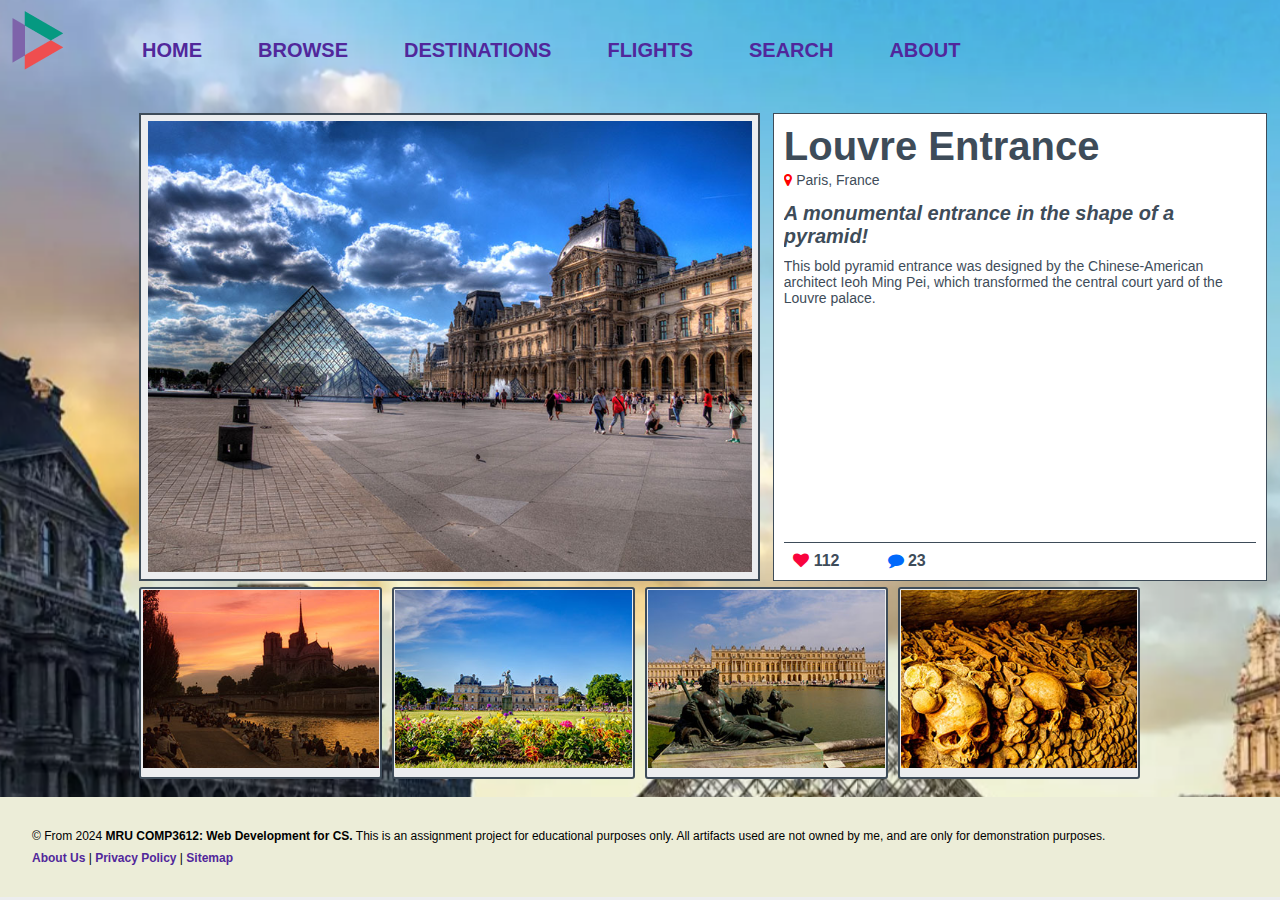
==== travel-1.html @ 6ecb2676 "Initial commit" ====
<head>
    <meta charset="utf-8">
    <title>Assignment 1</title>
    <meta name="viewport" content="width=device-width, initial-scale=1.0" />
    <link href="https://fonts.googleapis.com/css2?family=Roboto+Condensed:wght@300;400;700&display=swap"
        rel="stylesheet">
    <link href="https://cdnjs.cloudflare.com/ajax/libs/font-awesome/4.7.0/css/font-awesome.min.css" rel='stylesheet'>
    <link rel="stylesheet" href="./style.css" />
</head>

<body>
    <div class="header-main-container first">
        <header>
            <span class="logo"><a href="index.html"></a></span>
            <nav>
                <ul>
                    <li><a href="index.html">HOME</a></li>
                    <li><a href="#">BROWSE</a></li>
                    <li><a href="#">DESTINATIONS</a></li>
                    <li><a href="#">FLIGHTS</a></li>
                    <li><a href="#">SEARCH</a></li>
                    <li><a href="#">ABOUT</a></li>
                </ul>
            </nav>
        </header>

        <main class="page">
            <div class="image-container"><img src="./images/1-large.jpg" alt="Image of a pyramid shaped entrance"></div>
            <div class="information-container">
                <div class="context">
                    <div class="information">
                        <div class="title">
                            <h1>Louvre Entrance</h1>
                        </div>
                        <div class="location">
                            <span class="fa fa-map-marker"></span>
                            <span>Paris, France</span>
                        </div>
                        <p class="excerpt">
                            <i>A monumental entrance in the shape of a pyramid!</i>
                        </p>
                        <div class="description">
                            <p>
                                This bold pyramid entrance was designed by the Chinese-American
                                architect Ieoh Ming Pei, which transformed the central court yard
                                of the Louvre palace.
                            </p>
                        </div>
                    </div>
                    <div class="interactions">
                        <span class="likes">
                            <span class="fa fa-heart"></span>
                            <span class="count">112</span>
                        </span>
                        <span class="comments">
                            <span class="fa fa-comment"></span>
                            <span class="count">23</span>
                        </span>
                    </div>
                </div>
            </div>

            <div class="related">
                <div class="image-container"><img src="./images/related-1-1.jpg"
                        alt="Image of a lot of people by the water"></div>
                <div class="image-container"><img src="./images/related-1-2.jpg" alt="Image of a garden with flowers">
                </div>
                <div class="image-container"><img src="./images/related-1-3.jpg" alt="Image of a statue by the water">
                </div>
                <div class="image-container"><img src="./images/related-1-4.jpg" alt="Image of human skulls"></div>
            </div>
        </main>
    </div>
    <footer>
        <p>&copy; From 2024 <span>MRU COMP3612: Web Development for CS.</span> This is an assignment project for
            educational purposes only. All artifacts used are not owned by me, and are only for demonstration purposes.
        </p>
        <div class="links">
            <p>
                <a href="#">About Us</a> | <a href="#">Privacy Policy</a> | <a href="#">Sitemap</a>
            </p>
        </div>
    </footer>
</body>

</html>
---- style.css ----
:root {
    --color-link-default: #51279B;
    --color-link-hover: #8662C7;
    --color-button-default: #51279B;
    --color-button-hover: #8662C7;
    --color-button-text: #F5F7FA;
    --color-card-default: white;
    --color-card-hover: #ECEDD8;
    --color-text-light: #F5F7FA;
    --color-text-dark: #3E4C59;
    --color-border: #3E4C59;
    --color-default-background: #ECEDEF;
    --color-footer-background: #ECEDD8;
    --font-size-small: 10px;
    --font-size-medium: 12px;
    --font-size-large: 14px;

    /*These are the sizes that got my home looking closer to the one in the Assignment specs*/
    --font-size-larger: 20px; /*Header Links and Button*/
    --font-size-largest: 32px; /*CTA in home*/
    --font-size-Large: 60px; /*Title in home*/

    --font-weight-normal: 400;
    --font-weight-bold: 600;
    --font-weight-bolder: 800;
}

footer {
    display: flex;
    flex-direction: column;
    padding: 2em;
    row-gap: 0.5em;
    background-color: var(--color-footer-background);
}

footer .links {
    display: flex;
    flex-direction: row;
}

footer>p {
    font-size: var(--font-size-medium);
}

footer>.links {
    font-size: var(--font-size-medium);
}

footer span,
footer a {
    font-weight: var(--font-weight-bold);
}

* {
    box-sizing: border-box;
    padding: 0;
    margin: 0;
    list-style: none;
}

a {
    text-decoration: none;
}

body {
    font-family: Arial, Helvetica, sans-serif;
    font-weight: var(--font-weight-normal);
    background-color: var(--color-default-background);
}

img {
    object-fit: cover;
    width: 100%;
    height: auto;
}

.header-main-container {
    background-repeat: no-repeat;
    background-size: cover;
    background-attachment: fixed;
}

.header-main-container.index {
    display: flex;
    flex-direction: column;
    background-image: url(./images/florence.jpg);
}

.header-main-container.first {
    background-image: url(./images/travel-1-background.png);
}

.header-main-container.second {
    background-image: url(./images/travel-2-background.png);
}

.header-main-container.third {
    background-image: url(./images/travel-3-background.png);
}

footer a:link,
nav a:link {
    color: var(--color-link-default);
}

footer a:hover,
nav a:hover {
    color: var(--color-link-hover);
}

header,
header nav ul {
    display: flex;
    flex-direction: row;
    gap: 2.8em;
}

header {
    align-items: center;
    font-size: var(--font-size-larger);
    font-weight: 600;
    height: auto;
    padding: 0.5em;
    gap: 2.6em;
}

header nav ul {
    flex-wrap: wrap;
}

header .logo {
    background-image: url(./images/logo.png);
    background-repeat: no-repeat;
    min-width: 80px;
    min-height: 80px;
}

.hero {
    display: flex;
    flex-direction: column;
    padding: 6em 8.7em 15em 8.7em;
}

.hero * {
    color: var(--color-text-light);
}

.hero h1 {
    font-size: var(--font-size-Large);
    font-weight: var(--font-weight-bolder);
    margin-bottom: 0.4em;
}

.hero .CTA {
    font-size: var(--font-size-largest);
    font-weight: var(--font-weight-normal);
    margin-bottom: 0.5em;
}

.button a:link {
    display: inline-block;
    font-size: var(--font-size-larger);
    background-color: var(--color-button-default);
    text-align: center;
    padding: 1em;
}

.button a:hover {
    background-color: var(--color-button-hover);
}

.button.learn a {
    color: var(--color-text-light);
}

.information *,
.interactions .count {
    color: var(--color-text-dark);
}

.cards-container {
    display: grid;
    grid-template-columns: repeat(10, 1fr);
    grid-template-rows: repeat(1, 1fr);
    padding: 1%;
}

/* got this "hack" to prevent the last div element from warping to the 
next line from gpt, i just asked it why my div element was going to the next line, and 
it told me the whitespace between the div elements was getting printed. It gave me 
an aswer of putting comments between each div element, or setting font-size to 0.
Since the question requires that I use a display of inline-block, I just accepted this was 
the only way to do it, and just chose the later. */
#cards {
    grid-column: 1 / span 10;
    grid-row: 1;
    padding: 1%;
    font-size: 0;
    background-color: var(--color-image-background);
}

.card {
    display: inline-block;
    margin-right: 0.5%;
    width: calc(33.33% - 1%/3);
    border: 2px solid var(--color-border);
    background-color: var(--color-card-default);
    min-height: 100% !important;
    max-height: 100% !important;
}

.card:last-child {
    margin-right: 0;
}

.card:hover {
    background-color: var(--color-card-hover);
}

/* wanted to give the image a hover effect, so i just changed the opacity. 
I got the transition part from gpt*/
.card:hover > img {
    opacity: 80%;
    transition: opacity 0.3s ease;
}

.card .information .title {
    font-size: var(--font-size-large);
    font-weight: var(--font-weight-normal);
    margin-bottom: 0.5em;
}

.card .information .excerpt {
    font-size: var(--font-size-medium);
    font-weight: var(--font-weight-normal);
    margin-bottom: 1em;
}

.card .interactions {
    font-size: var(--font-size-small);
}

.interactions {
    display: flex;
    justify-content: left;
    align-items: center;
    padding: 2% 2% 2% 2%;
    gap: 3em;
    border-top: 1px solid var(--color-border)
}

.interactions>span {
    font-weight: var(--font-weight-bolder);
}

.likes .fa.fa-heart {
    color: #F9033D
}

.comments .fa.fa-comment {
    color: #0069fb;
}

.page {
    margin: 0;
    display: grid;
    grid-template: repeat(10, 1fr) / repeat(10, 1fr);
    max-width: 100%;
    max-height: 100%; 
    padding: 1%;
    gap: 1%;
}

.page>.image-container {
    grid-row: 1 / span 7;
    grid-column: 2 / span 5;
    padding: 0.5%;
    background-color: var(--color-default-background);
    border: 2px solid var(--color-border);
}

.image-container>img {
    max-width: 100%;
    max-height: 100%;
    padding: 0.5%;
}

.information-container,
.context {
    display: flex;
    flex-direction: column;
}

.page>.information-container {
    grid-row: 1 / span 7;
    grid-column: 7 / span 4;
    background-color: white;
    border: 1px solid var(--color-border);
    max-height: 100%;
}

.context {
    flex: 1;
    max-height: 100%;
    padding: 2% 2% 0 2%;
}

/*Played around with the description getting longer, and having a vertical scrolling*/
.information {
    flex: 1;        
    overflow-y: auto;
}

.information * {
    color: var(--color-text-dark);
}

.page .information .title {
    font-size: var(--font-size-larger);
    margin-bottom: 0.1em;
}

.information .location > span{
    display: inline-block;
    font-size: var(--font-size-large);
    margin-bottom: 1em;
}

.location .fa.fa-map-marker {
    color: red;
}

.information .excerpt {
    font-size: var(--font-size-larger);
    font-weight: var(--font-weight-bold);
    margin-bottom: 0.5em;
}

.information .description>p {
    font-size: var(--font-size-large);
}

.related>div {
    background-color: var(--color-default-background);
    border: 2px solid var(--color-border);
    border-radius: 3px;
}

.related {
    grid-row: 8 / span 3;
    grid-column: 2 / span 8;
    display: flex;
    flex-direction: row;
    justify-content: center;
    align-items: normal;
    margin-bottom: 0.5%;
    background-color: transparent;
    gap: 1%;
}

.related>div>img {
    object-fit: cover;
    padding: 0.5%;
}
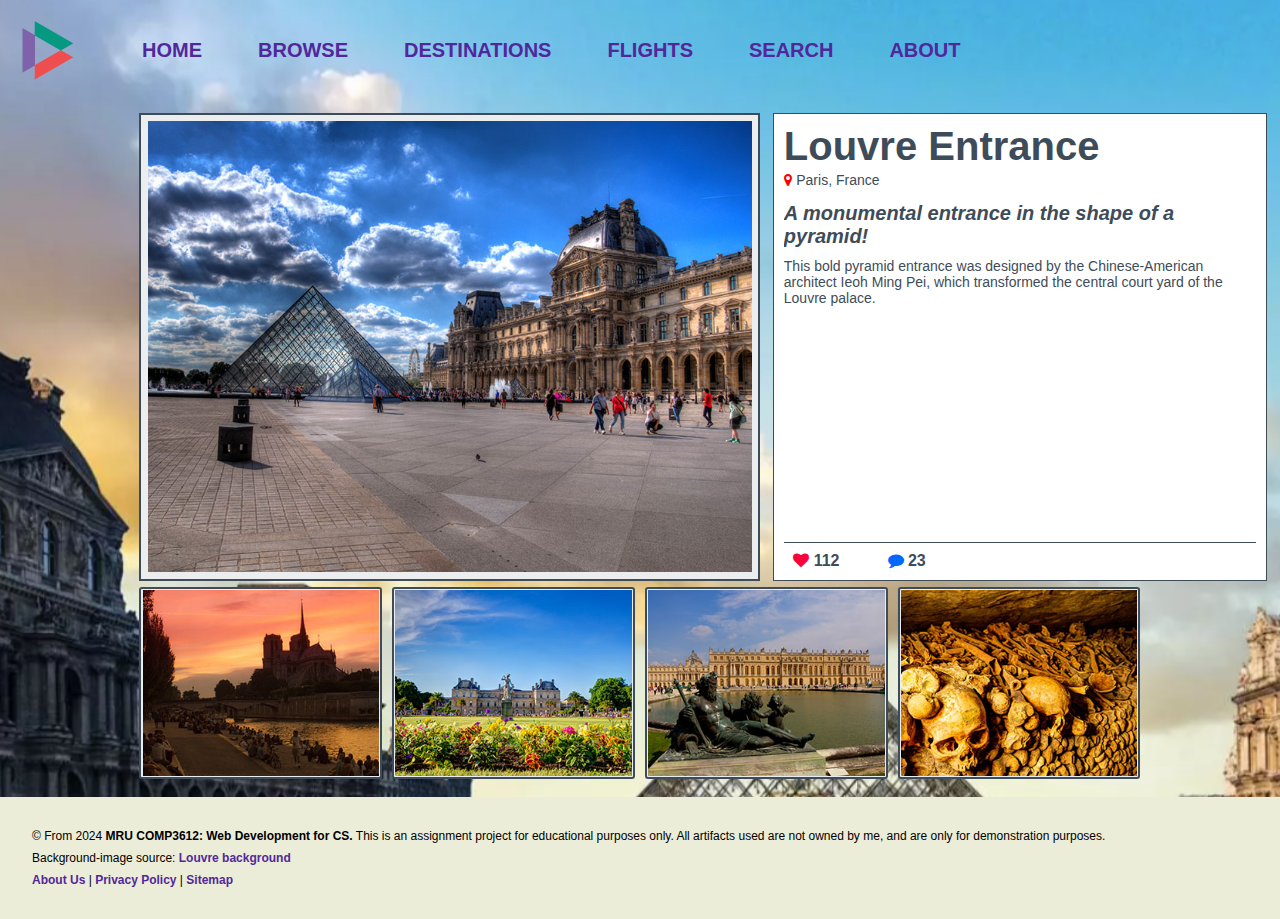
==== commit e772de2f: "third commit" ====
--- a/travel-1.html
+++ b/travel-1.html
@@ -75,6 +75,7 @@
         <p>&copy; From 2024 <span>MRU COMP3612: Web Development for CS.</span> This is an assignment project for
             educational purposes only. All artifacts used are not owned by me, and are only for demonstration purposes.
         </p>
+        <div class="credit">Background-image source: <a href="https://www.louvre.fr/en/explore/the-palace/a-pyramid-for-a-symbol">Louvre background</a></div>
         <div class="links">
             <p>
                 <a href="#">About Us</a> | <a href="#">Privacy Policy</a> | <a href="#">Sitemap</a>
--- a/style.css
+++ b/style.css
@@ -38,7 +38,7 @@
     flex-direction: row;
 }
 
-footer>p {
+footer>* {
     font-size: var(--font-size-medium);
 }
 
@@ -71,7 +71,7 @@
 img {
     object-fit: cover;
     width: 100%;
-    height: auto;
+    height: 100%;
 }
 
 .header-main-container {
@@ -131,8 +131,10 @@
 header .logo {
     background-image: url(./images/logo.png);
     background-repeat: no-repeat;
-    min-width: 80px;
-    min-height: 80px;
+    justify-content: center;
+    background-position: center;
+    width: 80px;
+    height: 80px;
 }
 
 .hero {
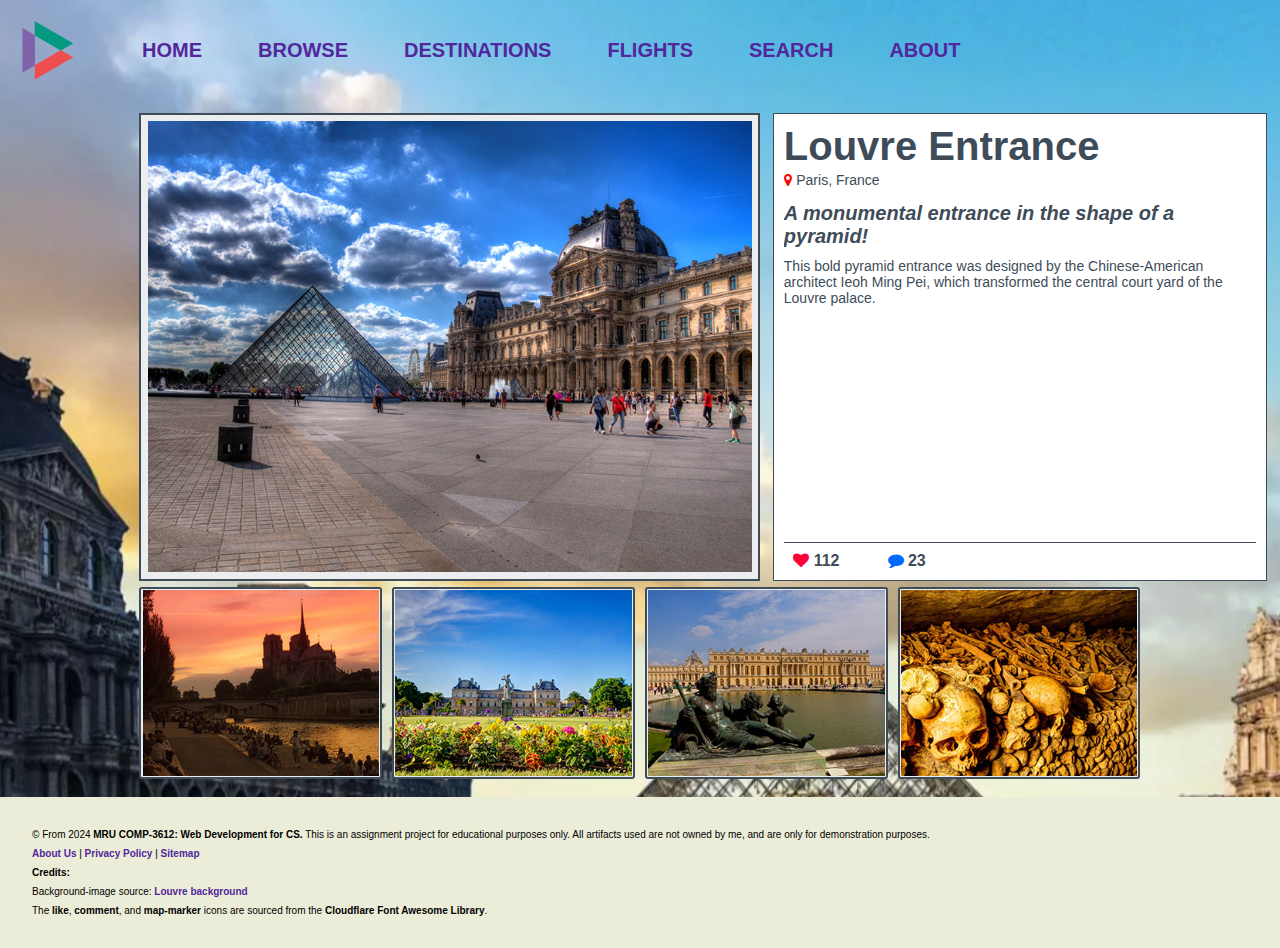
==== commit 3db8c1b3: "fourth commit" ====
--- a/travel-1.html
+++ b/travel-1.html
@@ -72,15 +72,18 @@
         </main>
     </div>
     <footer>
-        <p>&copy; From 2024 <span>MRU COMP3612: Web Development for CS.</span> This is an assignment project for
+        <p>&copy; From 2024 <span>MRU COMP-3612: Web Development for CS.</span> This is an assignment project for
             educational purposes only. All artifacts used are not owned by me, and are only for demonstration purposes.
         </p>
-        <div class="credit">Background-image source: <a href="https://www.louvre.fr/en/explore/the-palace/a-pyramid-for-a-symbol">Louvre background</a></div>
-        <div class="links">
-            <p>
-                <a href="#">About Us</a> | <a href="#">Privacy Policy</a> | <a href="#">Sitemap</a>
-            </p>
-        </div>
+        <p>
+            <a href="#">About Us</a> | <a href="#">Privacy Policy</a> | <a href="#">Sitemap</a>
+        </p>
+        <h4>Credits:</h4>
+        <p>Background-image source: <a href="https://www.louvre.fr/en/explore/the-palace/a-pyramid-for-a-symbol">Louvre
+                background</a></p>
+        <p>The <span>like</span>, <span>comment</span>, and <span>map-marker</span> icons are sourced from the
+            <span>Cloudflare Font Awesome Library</span>.
+        </p>
     </footer>
 </body>
 
--- a/style.css
+++ b/style.css
@@ -18,7 +18,7 @@
     /*These are the sizes that got my home looking closer to the one in the Assignment specs*/
     --font-size-larger: 20px; /*Header Links and Button*/
     --font-size-largest: 32px; /*CTA in home*/
-    --font-size-Large: 60px; /*Title in home*/
+    --font-size-banner: 60px; /*Title in home*/
 
     --font-weight-normal: 400;
     --font-weight-bold: 600;
@@ -33,17 +33,8 @@
     background-color: var(--color-footer-background);
 }
 
-footer .links {
-    display: flex;
-    flex-direction: row;
-}
-
 footer>* {
-    font-size: var(--font-size-medium);
-}
-
-footer>.links {
-    font-size: var(--font-size-medium);
+    font-size: var(--font-size-small);
 }
 
 footer span,
@@ -118,20 +109,19 @@
 header {
     align-items: center;
     font-size: var(--font-size-larger);
-    font-weight: 600;
+    font-weight: var(--font-weight-bold);
     height: auto;
     padding: 0.5em;
     gap: 2.6em;
 }
 
-header nav ul {
+nav ul {
     flex-wrap: wrap;
 }
 
-header .logo {
+.logo {
     background-image: url(./images/logo.png);
     background-repeat: no-repeat;
-    justify-content: center;
     background-position: center;
     width: 80px;
     height: 80px;
@@ -148,7 +138,7 @@
 }
 
 .hero h1 {
-    font-size: var(--font-size-Large);
+    font-size: var(--font-size-banner);
     font-weight: var(--font-weight-bolder);
     margin-bottom: 0.4em;
 }
@@ -171,7 +161,7 @@
     background-color: var(--color-button-hover);
 }
 
-.button.learn a {
+.button a {
     color: var(--color-text-light);
 }
 
@@ -255,11 +245,11 @@
     font-weight: var(--font-weight-bolder);
 }
 
-.likes .fa.fa-heart {
+.fa.fa-heart {
     color: #F9033D
 }
 
-.comments .fa.fa-comment {
+.fa.fa-comment {
     color: #0069fb;
 }
 
@@ -307,7 +297,7 @@
     padding: 2% 2% 0 2%;
 }
 
-/*Played around with the description getting longer, and having a vertical scrolling*/
+/*Played around with the information getting longer, and having a vertical scrolling*/
 .information {
     flex: 1;        
     overflow-y: auto;
@@ -328,7 +318,7 @@
     margin-bottom: 1em;
 }
 
-.location .fa.fa-map-marker {
+.fa.fa-map-marker {
     color: red;
 }
 
@@ -363,4 +353,4 @@
 .related>div>img {
     object-fit: cover;
     padding: 0.5%;
-}+}
